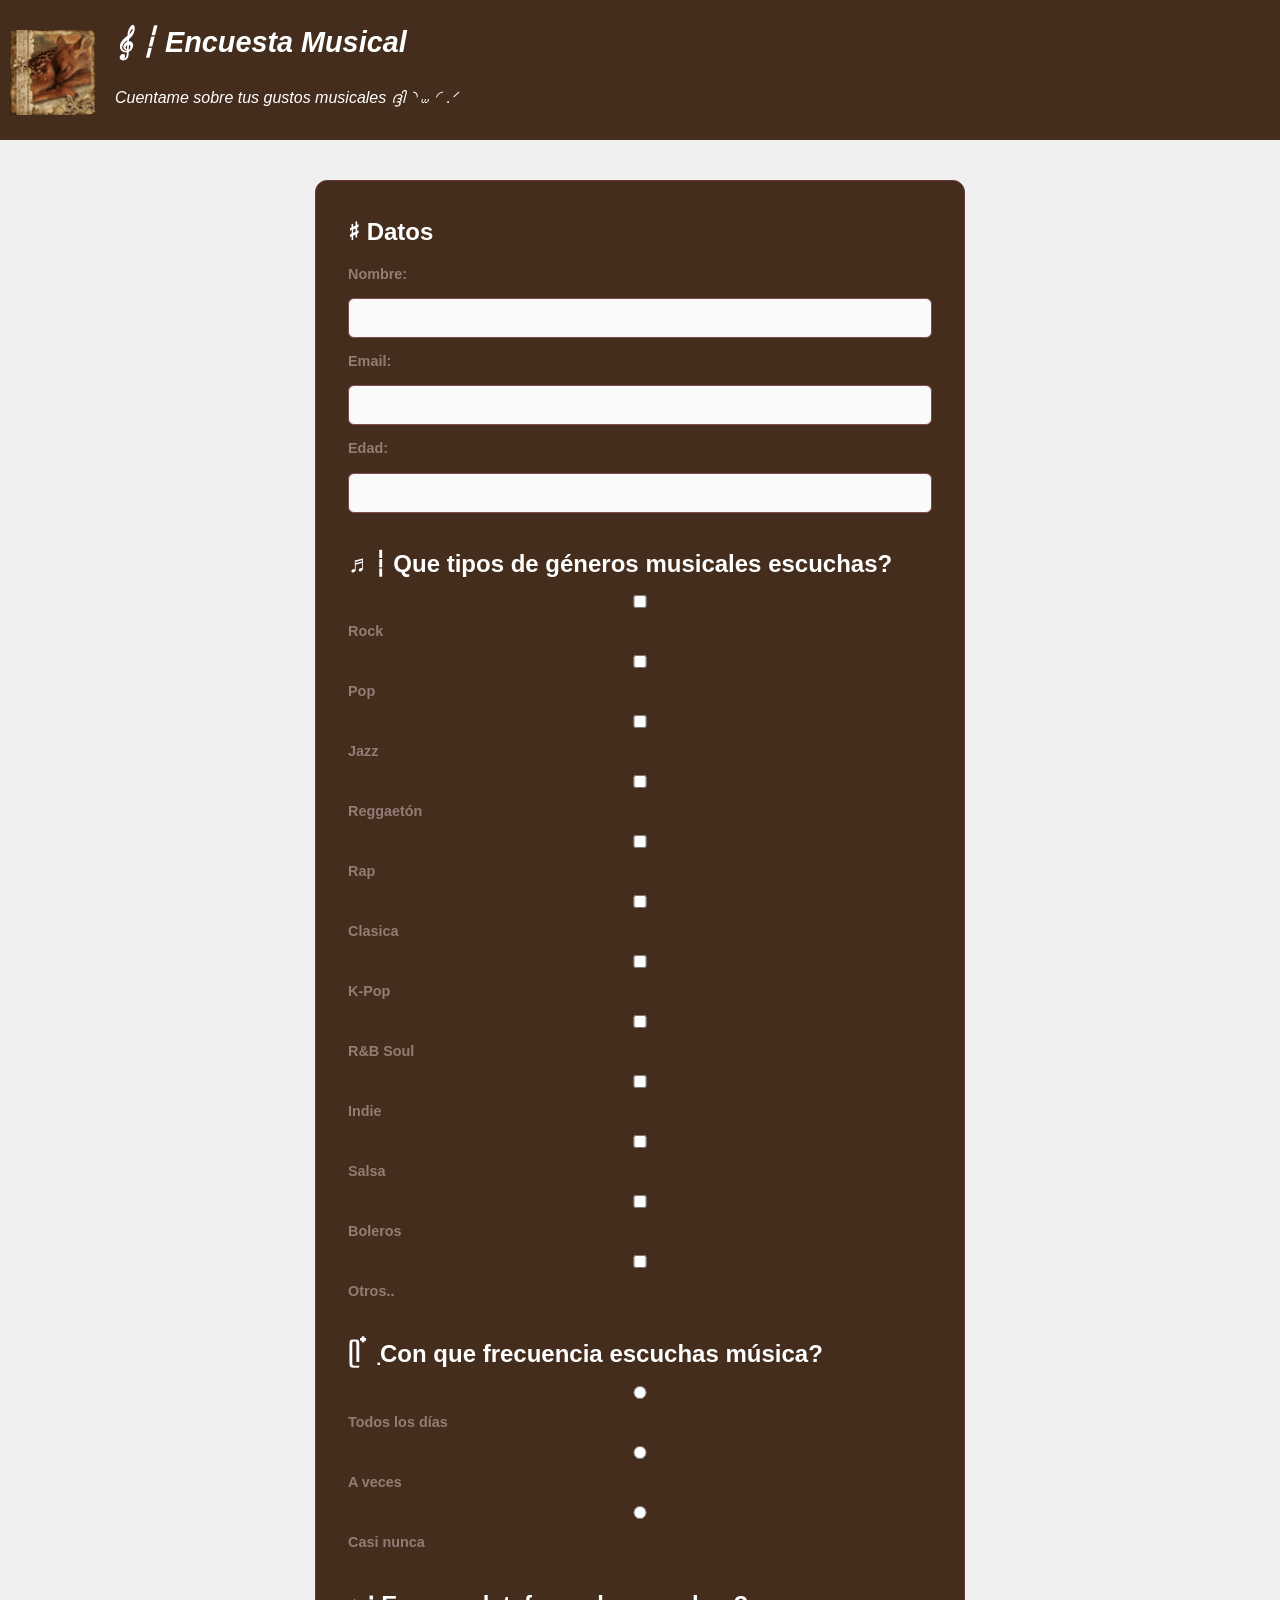
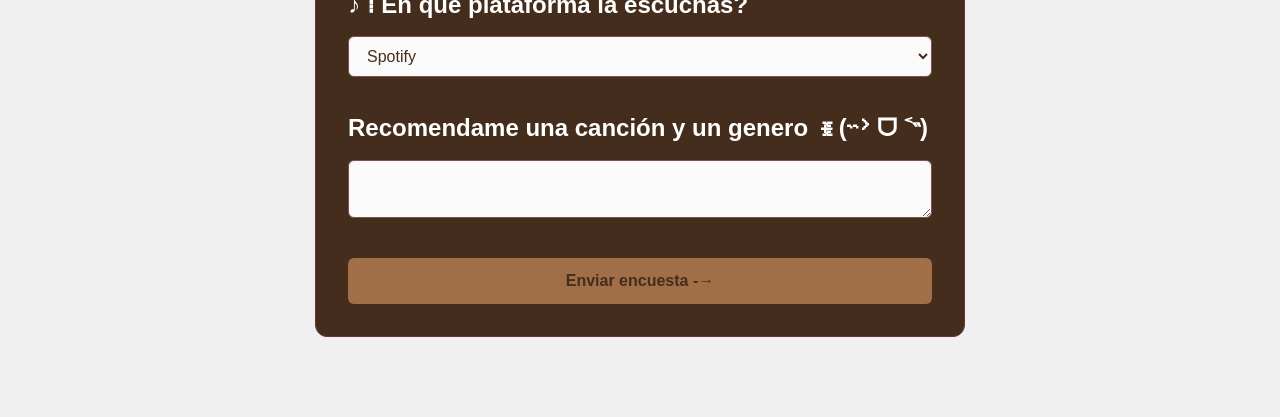
==== Programacion_Web/Clase-5(2)/index.html @ a34b48ad "En proceso el ejercicio de clase" ====
<!doctype html>
<html lang="en">
  <head>
    <meta charset="UTF-8" />
    <meta name="viewport" content="width=device-width, initial-scale=1.0" />
    <link rel="stylesheet" href="main.css" />
    <title>Document</title>
  </head>
  <body>
    <header class="estiloHeader">
      <img
        class="estiloImg"
        src="./Imagenes/foto_encuesta.jpg"
        alt="venado_aesthetic"
      />
      <section class="estiloTitulo">
        <h1>𝄞 ┆ Encuesta Musical</h1>
        <p>Cuentame sobre tus gustos musicales ദ്ദി◝ ⩊ ◜.ᐟ</p>
      </section>
    </header>

    <main class="estiloMain">
      <form class="estiloForm">
        <section>
          <h2>♯ Datos</h2>
          <label for="nombre">Nombre:</label>
          <input type="text" id="nombre" name="nombre" required />

          <label for="email">Email:</label>
          <input type="email" id="email" name="email" required />

          <label for="edad">Edad:</label>
          <input type="number" id="edad" name="edad" required />
        </section>

        <section>
          <h2>♬ ┆ Que tipos de géneros musicales escuchas?</h2>

          <input type="checkbox" id="rock" name="generos" />
          <label for="rock">Rock</label>

          <input type="checkbox" id="pop" name="generos" />
          <label for="pop">Pop</label>

          <input type="checkbox" id="jazz" name="generos" />
          <label for="jazz">Jazz</label>

          <input type="checkbox" id="reggaeton" name="generos" />
          <label for="reggaeton">Reggaetón</label>

          <input type="checkbox" id="rap" name="generos" />
          <label for="rap">Rap</label>

          <input type="checkbox" id="clasica" name="generos" />
          <label for="clasica">Clasica</label>

          <input type="checkbox" id="kpop" name="generos" />
          <label for="kpop">K-Pop</label>

          <input type="checkbox" id="rybsoul" name="generos" />
          <label for="rybsoul">R&B Soul</label>

          <input type="checkbox" id="indie" name="generos" />
          <label for="indie">Indie</label>

          <input type="checkbox" id="salsa" name="generos" />
          <label for="salsa">Salsa</label>

          <input type="checkbox" id="boleros" name="generos" />
          <label for="boleros">Boleros</label>

          <input type="checkbox" id="otros" name="generos" />
          <label for="otros">Otros..</label>
        </section>

        <section>
          <h2>ᥫ ๋ ࣭ Con que frecuencia escuchas música?</h2>

          <input type="radio" id="diario" name="frecuencia" required />
          <label for="diario">Todos los días</label>

          <input type="radio" id="aveces" name="frecuencia" />
          <label for="aveces">A veces</label>

          <input type="radio" id="nunca" name="frecuencia" />
          <label for="nunca">Casi nunca</label>
        </section>

        <section>
          <h2>♪ ⁞ En que plataforma la escuchas?</h2>

          <select id="plataforma" name="plataforma">
            <option value="spotify">Spotify</option>
            <option value="youtube_m">YouTube Music</option>
            <option value="apple_music">Apple Music</option>
            <option value="amazon_m">Amazon Music</option>
            <option value="deezer">Deezer</option>
            <option value="tidal">Tidal</option>
            <option value="descargada">La tengo descargada</option>
            <option value="otra">Otra...</option>
          </select>
        </section>

        <section>
          <h2>Recomendame una canción y un genero ꉂ(˵˃ ᗜ ˂˵)</h2>
          <textarea
            name="comentarios"
            id="comentarios"
            rows="2"
            required
          ></textarea>
        </section>

        <button type="submit">Enviar encuesta -→</button>
      </form>
    </main>

    <footer></footer>
  </body>
</html>
---- Programacion_Web/Clase-5(2)/main.css ----
* {
  box-sizing: border-box;
  margin: 0;
  padding: 0;
}

body {
  font-family: sans-serif;
  font-size: 16px;
  line-height: 1.6;
  color: #ffffff; /*color del texto del cuerpo*/
  background-color: #f0f0f0; /*color del fondo de todo lo que esta en el cuerpo*/
}

input,
select,
textarea,
button {
  font-family: inherit;
  font-size: inherit;
}

/*header { 
  background-color: #ffffff;
  color: white;
  padding: 20px 32px;
}ya se uso otro abajo(pa otro trabajo sirve*/

header h1 {
  font-size: 1.8rem;
}

form {
  max-width: 650px; /*Tamaño del ancho*/
  margin: 40px auto;
  padding: 32px;
  background-color: #442d1c; /*color del fondo del formulario*/
  border: 1px solid #683636; /*Color del borde del formulario*/
  border-radius: 12px;
}

section {
  display: flex;
  flex-direction: column;
  gap: 12px;
  margin-bottom: 32px;
}

section h3 {
  font-size: 1.1rem;
  font-weight: bold;
  border-bottom: 2px solid #20150d; /*color del borde de boton(en este caso la opcion de las plataformas*/
  padding-bottom: 8px;
  margin-bottom: 4px;
}

label {
  font-size: 0.9rem;
  font-weight: bold;
  color: #947c76; /*color de los label(nombre de campo a rellenar/tildar/elegir*/
}

input[type="text"],
input[type="email"],
input[type="number"],
select,
textarea {
  width: 100%;
  padding: 10px 14px;
  border: 1px solid #804e4e; /*color del borde los campo a rellenar con texto*/
  border-radius: 6px;
  font-size: 1rem;
  color: #442d1c;
  background-color: #fafafa; /*color del fonde de campos a rellenar*/
}

input[type="text"]:focus,
input[type="email"]:focus,
input[type="number"]:focus,
select:focus,
textarea:focus {
  outline: none;
  border-color: #b49fa1;
  background-color: #fff;
  box-shadow: 0 0 0 3px rgba(230, 57, 70, 0.15);
}

select {
  cursor: pointer;
}

textarea {
  resize: vertical;
}

.opcion-radio,
.opcion-checkbox {
  display: flex;
  align-items: center;
  gap: 8px;
  cursor: pointer;
}

button[type="submit"] {
  width: 100%;
  padding: 14px;
  background-color: #ffae7481; /*color del fondo del boton*/
  color: #442d1c; /*color del texto que esta en el boton*/
  font-size: 1rem;
  font-weight: bold;
  border: none;
  border-radius: 6px;
  cursor: pointer;
  margin-top: 8px;
}

button[type="submit"]:hover {
  background-color: #9c7f6a; /*color del boton cuando el raton pasa por encima*/
}

footer {
  text-align: center;
  padding: 20px;
  font-size: 0.85rem;
  color: #888;
}

.estiloHeader {
  display: flex;
  background-color: #442d1c; /*color del fondo de header*/
  padding-top: 5px;
  padding-bottom: 15px;
}

.estiloImg {
  width: auto;
  height: 100px;
  margin: 10px;
  padding-top: 15px;
}

.estiloTitulo {
  justify-content: space-around;
  margin: 10px;
  color: white;
  font-style: italic;
}
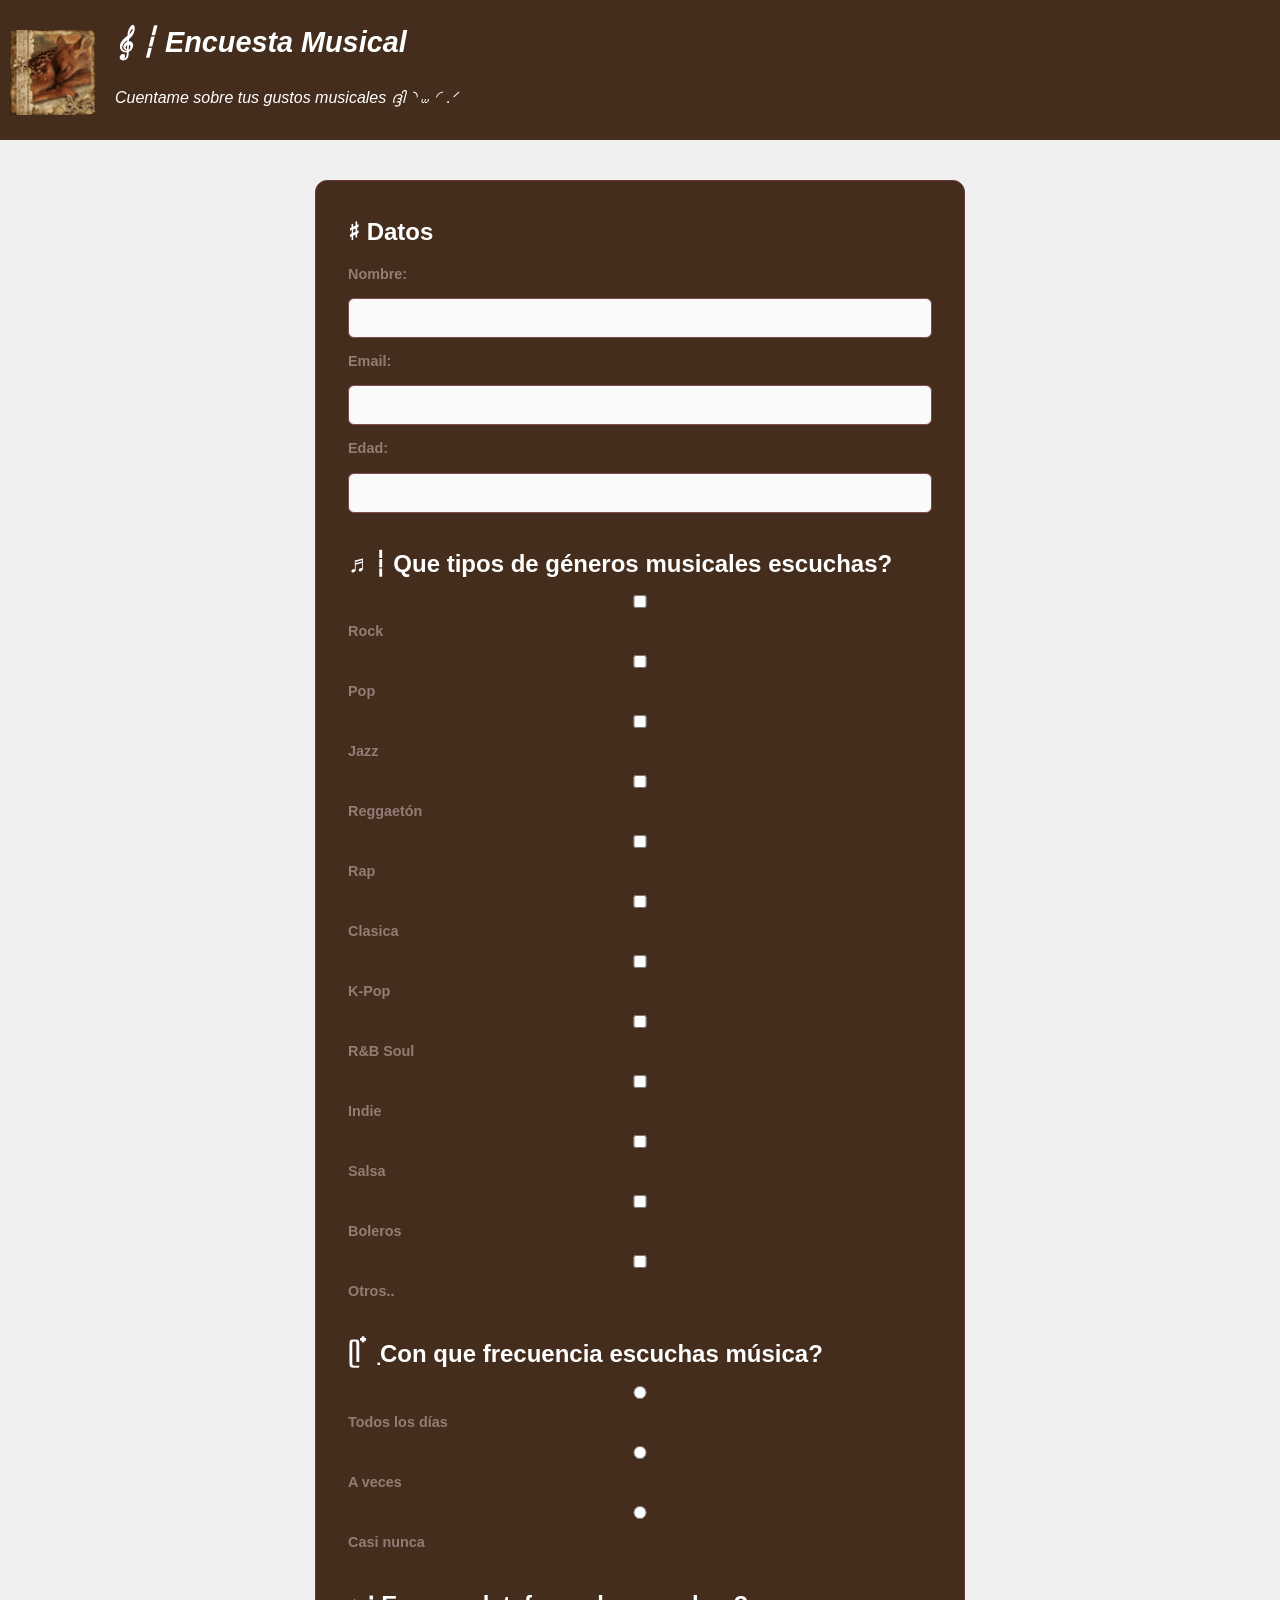
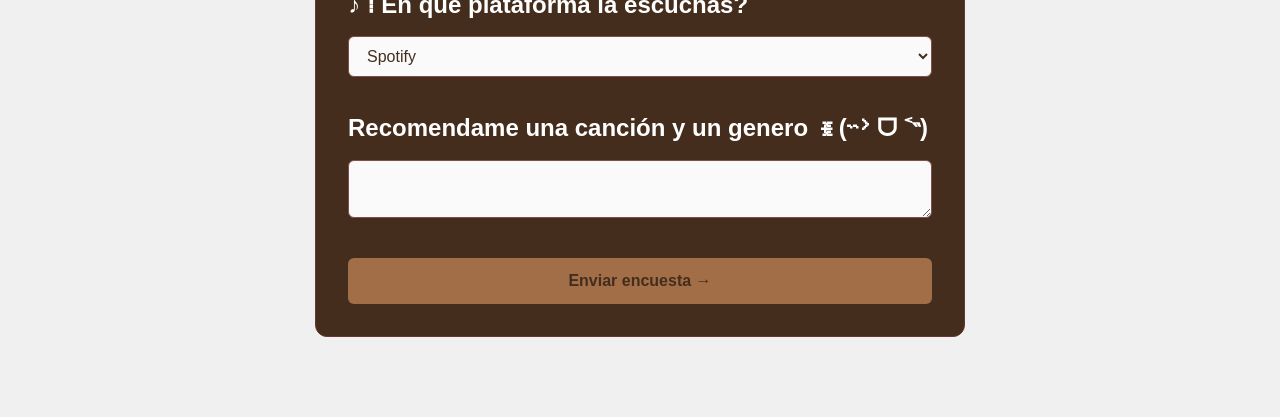
==== commit f2771e48: "Terminado el html de la clase 5(veterinaria), falta el css" ====
--- a/Programacion_Web/Clase-5(2)/index.html
+++ b/Programacion_Web/Clase-5(2)/index.html
@@ -4,7 +4,7 @@
     <meta charset="UTF-8" />
     <meta name="viewport" content="width=device-width, initial-scale=1.0" />
     <link rel="stylesheet" href="main.css" />
-    <title>Document</title>
+    <title>Encuesta Musical</title>
   </head>
   <body>
     <header class="estiloHeader">
@@ -111,7 +111,7 @@
           ></textarea>
         </section>
 
-        <button type="submit">Enviar encuesta -→</button>
+        <button type="submit">Enviar encuesta →</button>
       </form>
     </main>
 
